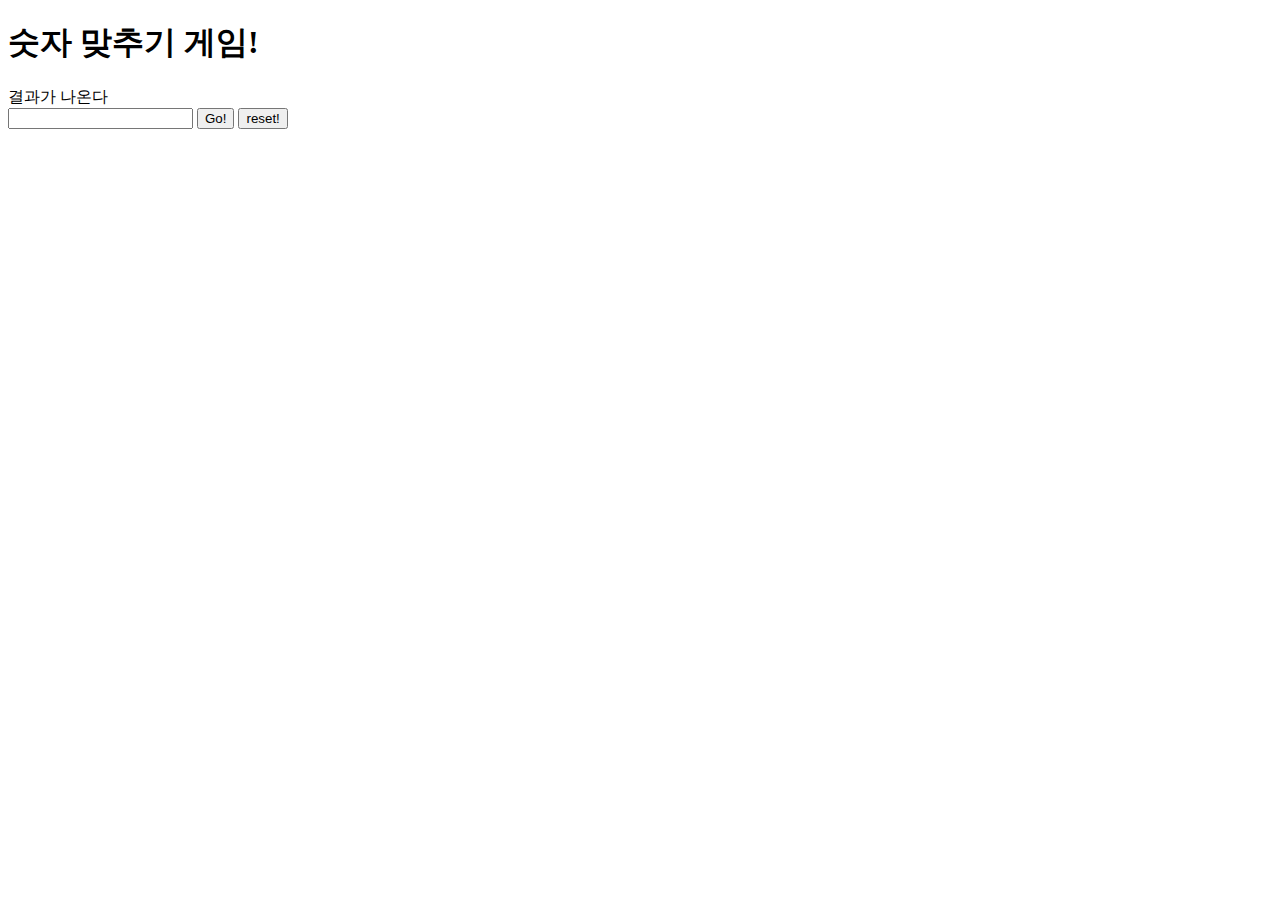
==== 숫자 맞추기 게임/index.html @ e9982299 "save" ====
<!DOCTYPE html>
<html lang="ko">
  <head>
    <meta charset="UTF-8" />
    <meta http-equiv="X-UA-Compatible" content="IE=edge" />
    <meta name="viewport" content="width=device-width, initial-scale=1.0" />
    <title>Document</title>
    <link rel="stylesheet" href="index.css" />
  </head>
  <body>
    <h1>숫자 맞추기 게임!</h1>
    <div id="result-area">결과가 나온다</div>
    <input type="number" id="user-input" />
    <button id="play-button">Go!</button>
    <button id="reset-button">reset!</button>
    <script src="index.js"></script>
  </body>
</html>
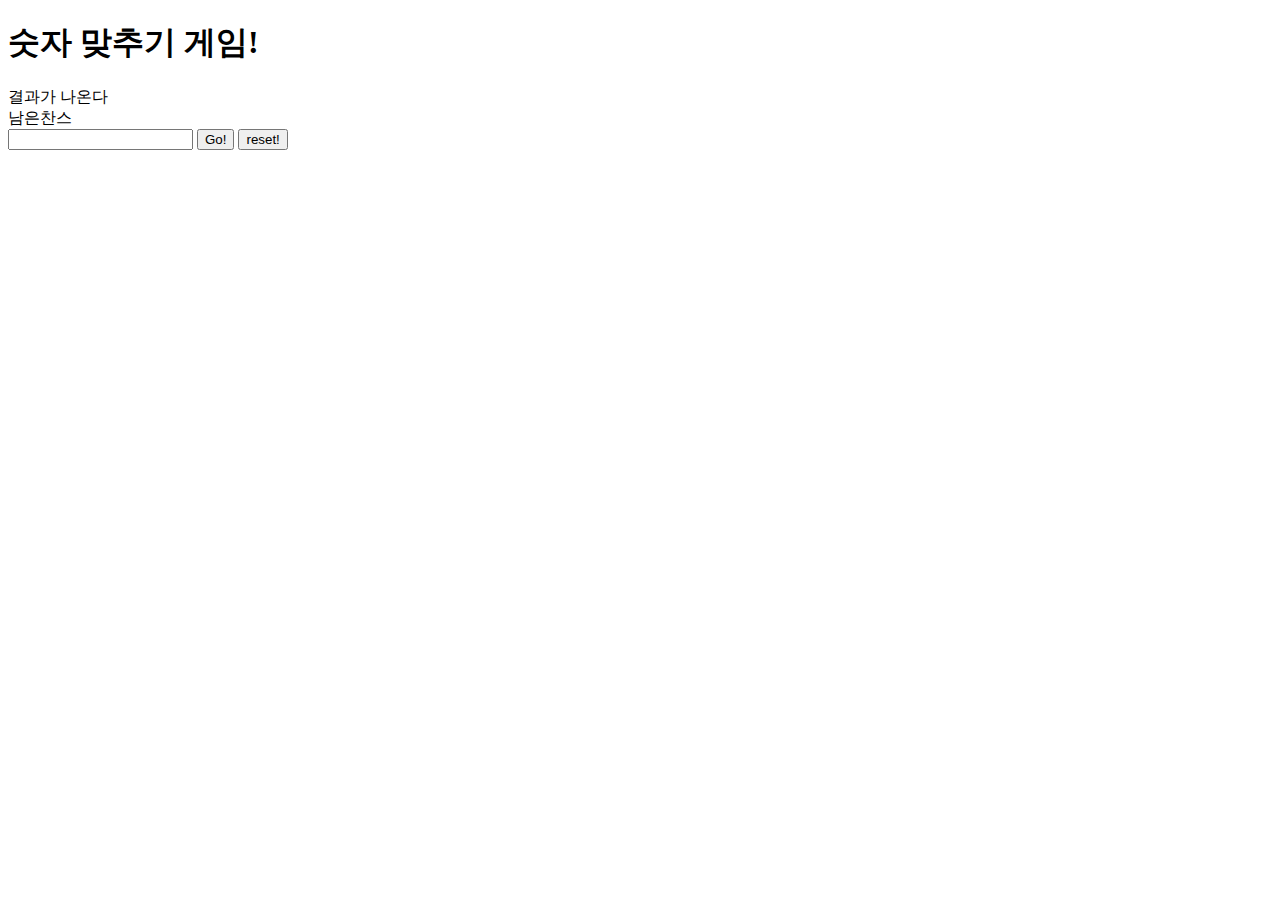
==== commit f95305e6: "save" ====
--- a/숫자 맞추기 게임/index.html
+++ b/숫자 맞추기 게임/index.html
@@ -10,6 +10,7 @@
   <body>
     <h1>숫자 맞추기 게임!</h1>
     <div id="result-area">결과가 나온다</div>
+    <div id="chan">남은찬스</div>
     <input type="number" id="user-input" />
     <button id="play-button">Go!</button>
     <button id="reset-button">reset!</button>
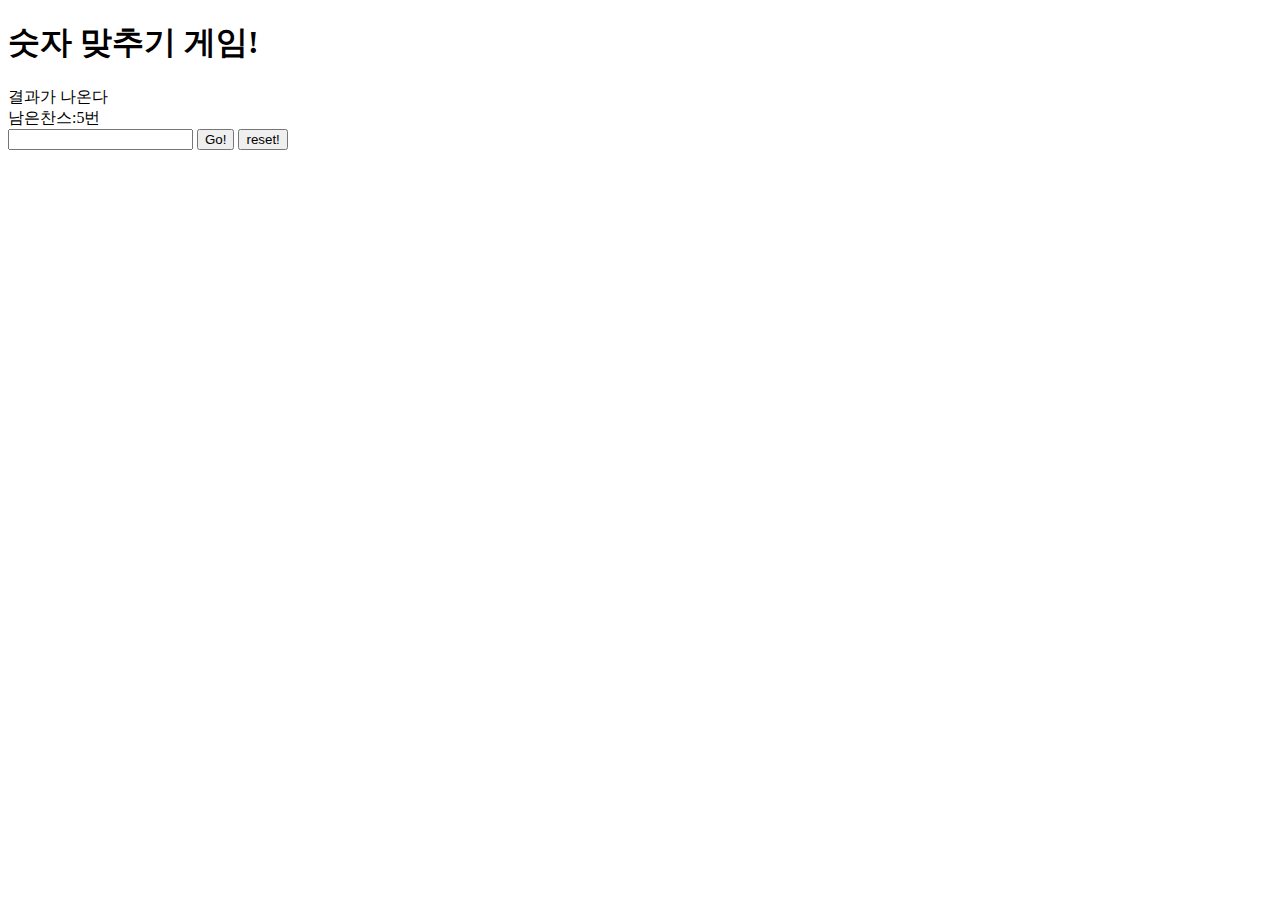
==== commit 5a384af9: "save" ====
--- a/숫자 맞추기 게임/index.html
+++ b/숫자 맞추기 게임/index.html
@@ -10,7 +10,7 @@
   <body>
     <h1>숫자 맞추기 게임!</h1>
     <div id="result-area">결과가 나온다</div>
-    <div id="chan">남은찬스</div>
+    <div id="chance-area">남은찬스:5번</div>
     <input type="number" id="user-input" />
     <button id="play-button">Go!</button>
     <button id="reset-button">reset!</button>
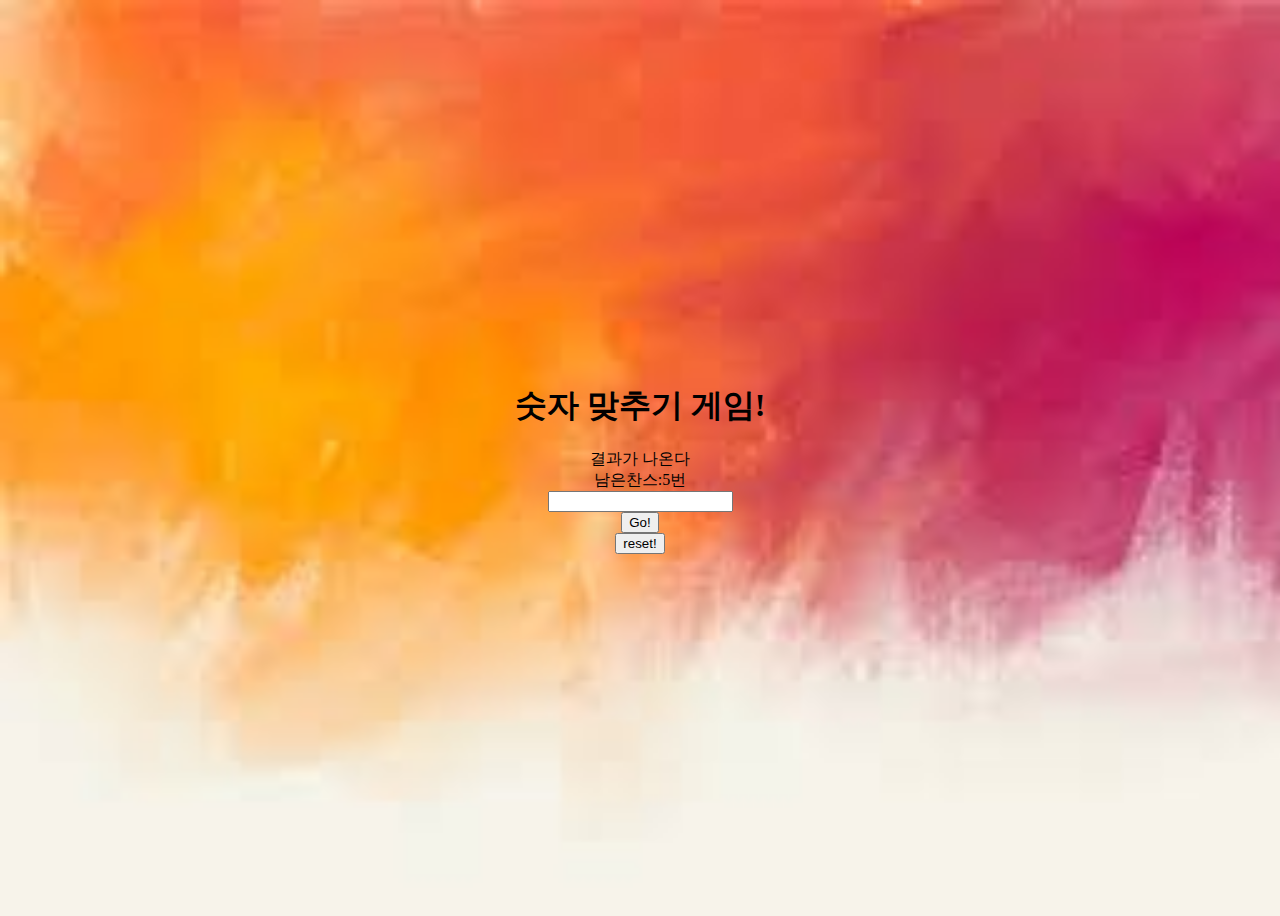
==== commit e0f571dd: "save" ====
--- a/숫자 맞추기 게임/index.html
+++ b/숫자 맞추기 게임/index.html
@@ -4,7 +4,7 @@
     <meta charset="UTF-8" />
     <meta http-equiv="X-UA-Compatible" content="IE=edge" />
     <meta name="viewport" content="width=device-width, initial-scale=1.0" />
-    <title>Document</title>
+    <title>숫자 맞추기 게임</title>
     <link rel="stylesheet" href="index.css" />
   </head>
   <body>
--- a/숫자 맞추기 게임/index.css
+++ b/숫자 맞추기 게임/index.css
@@ -0,0 +1,93 @@
+body {
+  /* background-repeat: no-repeat; */
+  background-size: cover;
+  height: 100vh;
+  display: flex;
+  flex-direction: column;
+  justify-content: center;
+  align-items: center;
+  font-family: "East Sea Dokdo", cursive;
+  background-image: url("../img/abstract.jpeg");
+}
+
+.container {
+  border: 10px solid white;
+  border-radius: 20px;
+  text-align: center;
+  background-color: rgba(247, 243, 242, 0.7);
+}
+
+.section {
+  display: flex;
+  align-items: center;
+  height: 100%;
+}
+.border-line {
+  padding-bottom: 20px;
+  display: flex;
+  justify-content: center;
+}
+
+.button-style {
+  height: 80px;
+  width: 100px;
+  margin-top: 5px;
+  border-radius: 50px;
+  font-size: 30pt;
+  font-weight: bold;
+}
+.pre-title {
+  font-size: 5vw;
+  font-weight: bold;
+  color: blue;
+}
+.title {
+  font-size: 7vw;
+  font-weight: bold;
+}
+.sub-title {
+  font-size: 6vw;
+  font-weight: bold;
+}
+
+.main-img {
+  width: 20vw;
+  height: 20vh;
+}
+
+.red-text {
+  color: red;
+}
+
+.form-control {
+  height: 80px;
+
+  font-size: 3vw;
+  margin-right: 20px;
+  text-align: center;
+}
+
+@media screen and (max-width: 48rem) {
+  .pre-title {
+    font-size: 10vw;
+  }
+  .title {
+    font-size: 12vw;
+  }
+  .sub-title {
+    font-size: 11vw;
+  }
+  .form-control {
+    font-size: 8vw;
+    max-width: 500px;
+    margin-right: 0px;
+  }
+  .main-img {
+    width: 40vw;
+  }
+  .button-reset {
+    font-size: 5vw;
+    width: 80px;
+    height: 60px;
+  }
+}
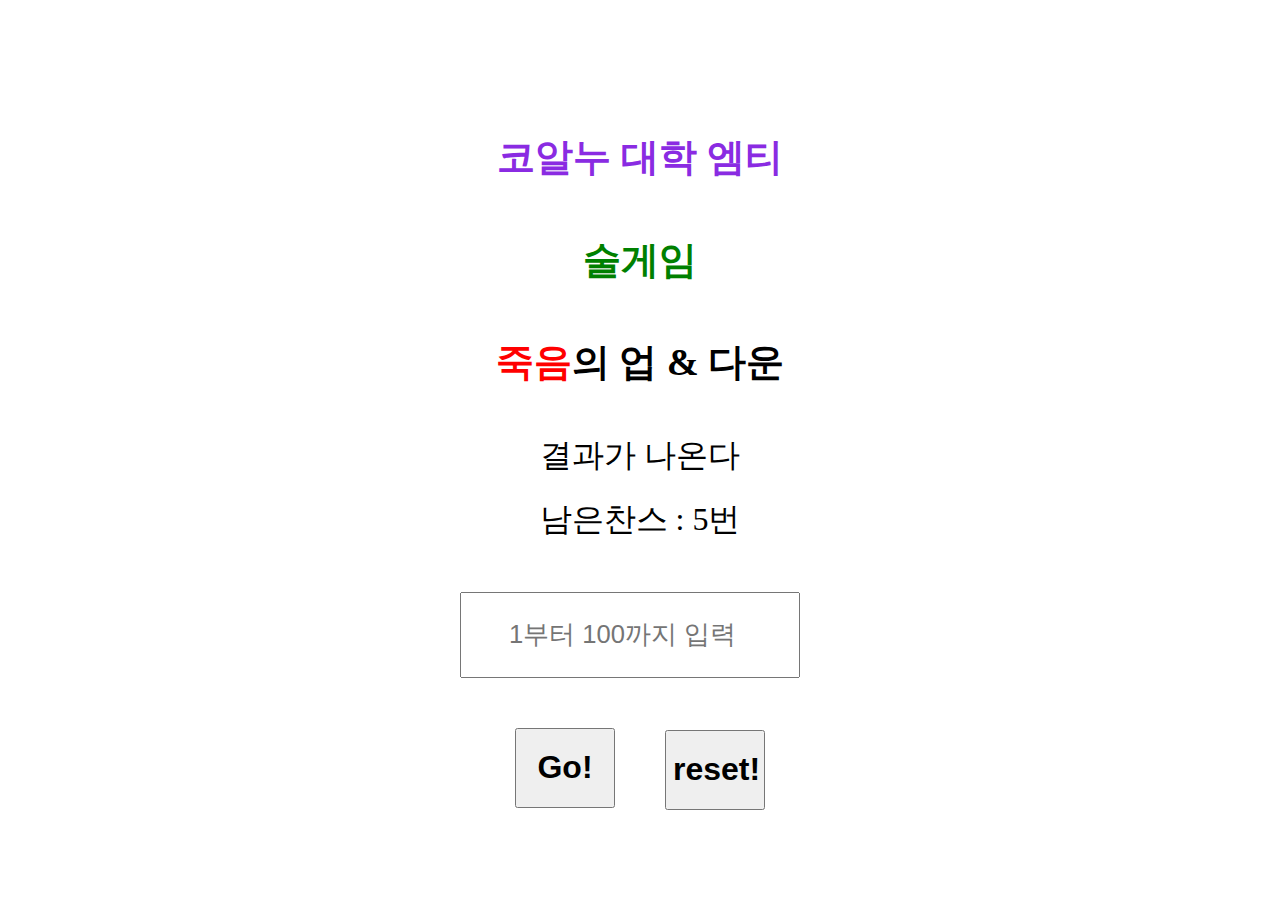
==== commit e8122546: "save" ====
--- a/숫자 맞추기 게임/index.html
+++ b/숫자 맞추기 게임/index.html
@@ -8,12 +8,21 @@
     <link rel="stylesheet" href="index.css" />
   </head>
   <body>
-    <h1>숫자 맞추기 게임!</h1>
+    <h1 class="pre-title">코알누 대학 엠티</h1>
+    <h1 class="title">술게임</h1>
+    <h1 class="sub-title">
+      <span class="red-text">죽음</span>의 업 &amp; 다운
+    </h1>
     <div id="result-area">결과가 나온다</div>
-    <div id="chance-area">남은찬스:5번</div>
-    <input type="number" id="user-input" />
-    <button id="play-button">Go!</button>
-    <button id="reset-button">reset!</button>
+    <div id="chance-area">남은찬스 : 5번</div>
+    <input
+      type="number"
+      id="user-input"
+      class="form-control"
+      placeholder="1부터 100까지 입력"
+    />
+    <button id="play-button" class="button-style">Go!</button>
+    <button id="reset-button" class="button-style">reset!</button>
     <script src="index.js"></script>
   </body>
 </html>
--- a/숫자 맞추기 게임/index.css
+++ b/숫자 맞추기 게임/index.css
@@ -7,7 +7,7 @@
   justify-content: center;
   align-items: center;
   font-family: "East Sea Dokdo", cursive;
-  background-image: url("../img/abstract.jpeg");
+  background-image: url("https://cdn.imweb.me/upload/S2017101359e025984d346/0aeb95d5bbb1e.jpg");
 }
 
 .container {
@@ -32,21 +32,21 @@
   height: 80px;
   width: 100px;
   margin-top: 5px;
-  border-radius: 50px;
   font-size: 30pt;
   font-weight: bold;
 }
 .pre-title {
-  font-size: 5vw;
+  font-size: 3vw;
   font-weight: bold;
-  color: blue;
+  color: blueviolet;
 }
 .title {
-  font-size: 7vw;
+  font-size: 3vw;
   font-weight: bold;
+  color: green;
 }
 .sub-title {
-  font-size: 6vw;
+  font-size: 3vw;
   font-weight: bold;
 }
 
@@ -61,12 +61,35 @@
 
 .form-control {
   height: 80px;
-
-  font-size: 3vw;
+  font-size: 2vw;
   margin-right: 20px;
+  margin-top: 50px;
   text-align: center;
 }
 
+#result-area {
+  font-size: 2rem;
+  margin-top: 20px;
+}
+
+#chance-area {
+  font-size: 2rem;
+  margin-top: 20px;
+}
+
+#play-button {
+  font-size: 2rem;
+  display: block;
+  margin-right: 150px;
+  margin-top: 50px;
+}
+
+#reset-button {
+  font-size: 2rem;
+  display: block;
+  margin-left: 150px;
+  margin-top: -78px;
+}
 @media screen and (max-width: 48rem) {
   .pre-title {
     font-size: 10vw;
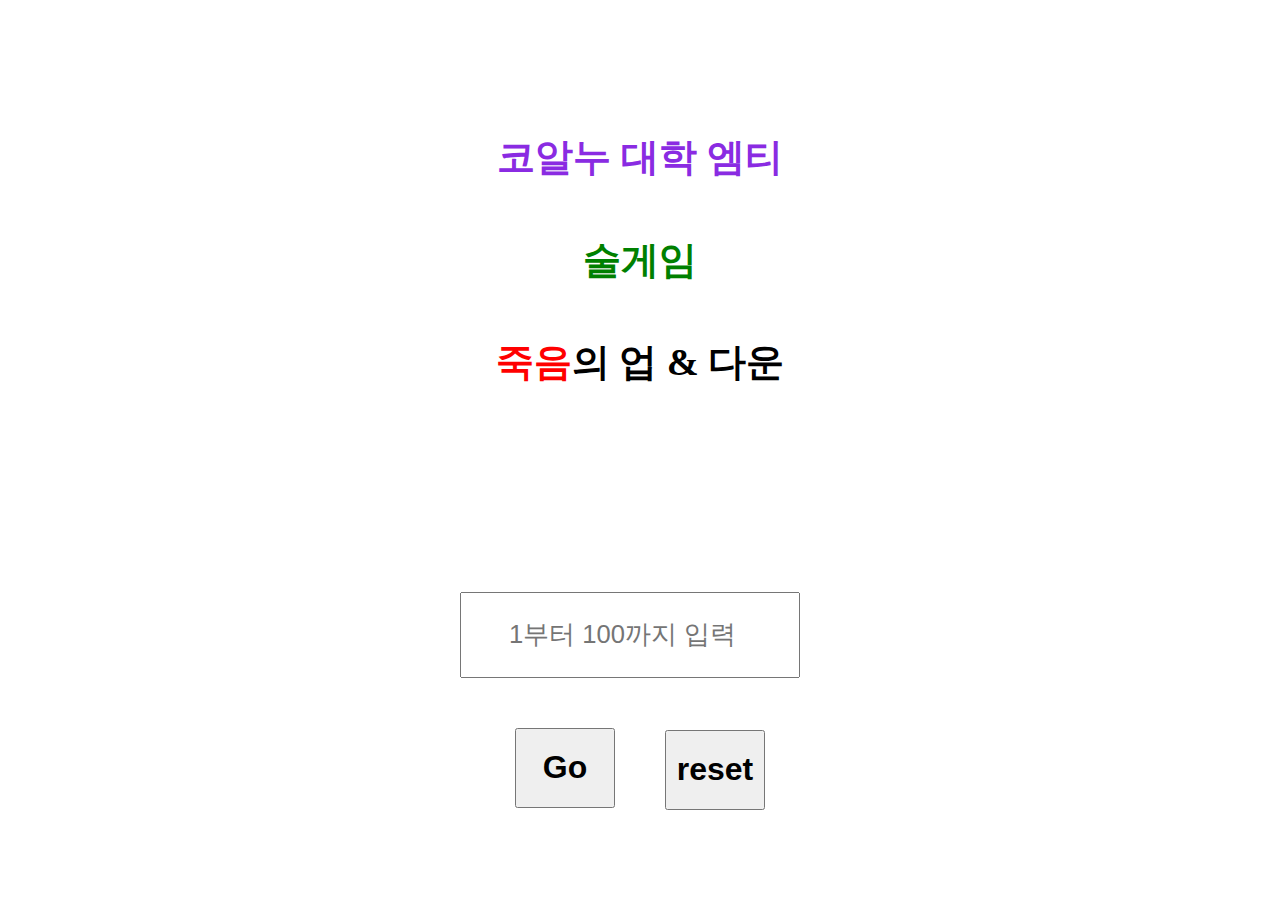
==== commit 6d92b2a9: "save" ====
--- a/숫자 맞추기 게임/index.html
+++ b/숫자 맞추기 게임/index.html
@@ -14,15 +14,15 @@
       <span class="red-text">죽음</span>의 업 &amp; 다운
     </h1>
     <div id="result-area">결과가 나온다</div>
-    <div id="chance-area">남은찬스 : 5번</div>
+    <div id="chance-area">남은찬스 : <span>5</span>번</div>
     <input
       type="number"
       id="user-input"
       class="form-control"
       placeholder="1부터 100까지 입력"
     />
-    <button id="play-button" class="button-style">Go!</button>
-    <button id="reset-button" class="button-style">reset!</button>
+    <button id="play-button" class="button-style">Go</button>
+    <button id="reset-button" class="button-style">reset</button>
     <script src="index.js"></script>
   </body>
 </html>
--- a/숫자 맞추기 게임/index.css
+++ b/숫자 맞추기 게임/index.css
@@ -70,11 +70,13 @@
 #result-area {
   font-size: 2rem;
   margin-top: 20px;
+  color: #fff;
 }
 
 #chance-area {
   font-size: 2rem;
   margin-top: 20px;
+  color: #fff;
 }
 
 #play-button {
@@ -108,9 +110,18 @@
   .main-img {
     width: 40vw;
   }
-  .button-reset {
+  #play-button {
     font-size: 5vw;
     width: 80px;
     height: 60px;
+    margin-right: 150px;
+    margin-top: 20px;
+  }
+  #reset-button {
+    font-size: 5vw;
+    width: 80px;
+    height: 60px;
+    margin-left: 150px;
+    margin-top: -60px;
   }
 }
